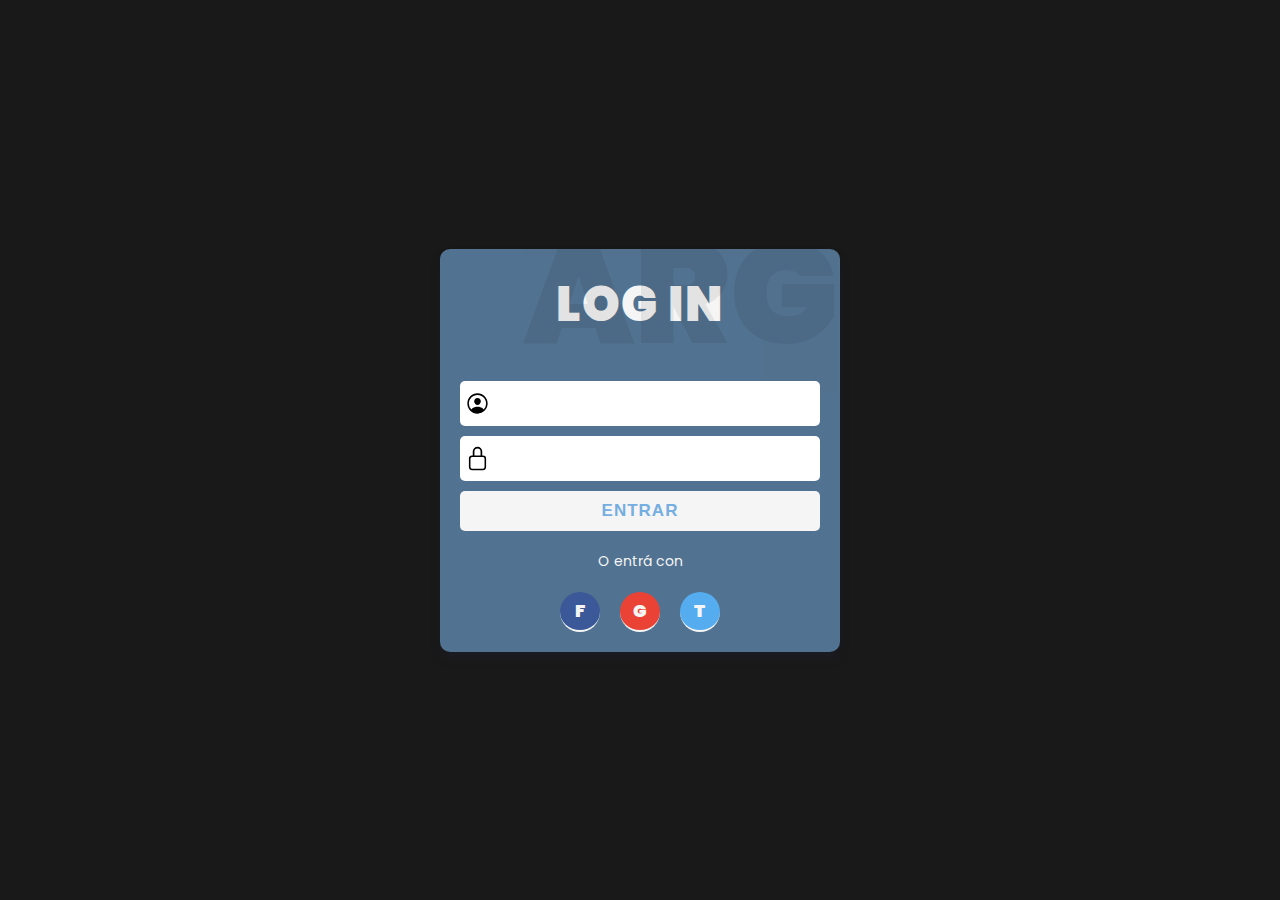
==== log-in.html @ 79b40c64 "agrego formularios" ====
<!DOCTYPE html>
<html lang="es">
<head>
    <meta charset="UTF-8">
    <meta http-equiv="X-UA-Compatible" content="IE=edge">
    <meta name="viewport" content="width=device-width, initial-scale=1.0">
    <link rel="stylesheet" href="Css/login.css">
    <title>Login</title>
</head>
<body>
  
<section class="form-container">
  <form class="form">
    <h2 class="form__title">LOG IN</h2>
    <!-- INPUTS  -->
    <div class="container-inputs">
      <img src="Assets/person.svg" alt="persona">
      <input type="text" class="input" required>
    </div>
    <div class="container-inputs">
      <img src="Assets/lock.svg" alt="candado">
      <input type="password" class="input" required>
    </div>
    <!-- BTN -->
    <button class="form__btn">ENTRAR</button>
    <!-- CAJA REDES -->
    <span class="title__opciones">O entrá con</span>
    <div class="form__opciones">
      <a href="#">F</a>
      <a href="#">G</a>
      <a href="#">T</a>
    </div>

    <span class="form__arg">ARG</span>
  </form>
</section>
    


<!-- <script type="module" src="https://unpkg.com/ionicons@5.5.2/dist/ionicons/ionicons.esm.js"></script> -->
</body>
</html>
---- Css/login.css ----
@import url('https://fonts.googleapis.com/css2?family=Poppins:wght@300;400;600;700;900&display=swap');


/* ESTILOS GENERALES  */
*,
*::before,
*::after{
  margin: 0;
  padding: 0;
  box-sizing: border-box;
  list-style: none;
  text-decoration: none;
}

:root{
    --color-primario: #75aee0 ;
    --color-terciario: #0e0e0e ;
    --color-secundario: #f5f5f5 ;
    --gris: hsl(0, 0%, 50%);
    --fz-mobile: 1.5rem;
    --fz-tablets: 2rem;
  }
  
  html,body{
    width: 100%;
    font-family: 'Poppins', sans-serif;
  }
  

.form-container{
  width: 100%;
  height: 100vh;
  background-image: linear-gradient(
    rgb(0 0 0 / 90%),
    rgb(0 0 0 / 90%)
  ),
  url('../Assets/argentin-fondocards.png');
  background-position: center center;
  background-size: cover;
  background-repeat: no-repeat;
  display: grid;
  place-items: center;
}

/* FORMULARIO */
.form{
  background-color: rgb(118 174 224 /60%);
  width: min(90%, 400px);
  padding: 20px 0;
  min-height: 350px;
  border-radius: 10px;
  display: flex;
  flex-direction: column;
  justify-content: center;
  gap: 10px;
  align-items: center;
  position: relative;
  overflow: hidden;
  box-shadow: rgba(50, 50, 93, 0.25) 0px 6px 12px -2px, rgba(0, 0, 0, 0.3) 0px 3px 7px -3px;
}

  /* TITULO */
.form__title{
  font-size: clamp(2rem,4vw,3rem);
  letter-spacing: 2px;
  color: var(--color-secundario);
  font-weight: 900;
  margin-bottom: 30px;
}


/* CONTENEDOR DE LOS INPUTS  */
.container-inputs img{
  width: 25px;
}
.container-inputs{
  width: 90%;
  display: flex;
  gap: 5px;
  background-color: #fff;
  padding: 10px 5px;
  border-radius: 5px;
}


/* INPUT  */
.input{
  width: 100%;
  border: none;
  outline: none;
  font-size: 17px;
  color: var(--color-primario);
  font-weight: 600;
}

/* BOTON  */
.form__btn{
  color: var(--color-primario);
  font-weight: 900;
  letter-spacing: 1px;
  outline: none;
  border:none;
  width: 90%;
  font-size: 17px;
  padding: 10px 0;
  background-color: var(--color-secundario);
  border-radius: 5px;
}


/* SPAN, FONDO  */
.form .form__arg{
  position: absolute;
  font-size: 9rem;
  font-weight: 900;
  color: var(--color-terciario);
  top: -4rem;
  right: 2px;
  opacity: 7%;
}


.form__opciones{
  display: grid;
  grid-auto-flow: column;
  grid-template-columns: max-content;
  gap: 20px;
}

.title__opciones{
  color: var(--color-secundario);
  font-size: 14px;
  margin: 10px 0;
}

.form__opciones a{
  color: var(--color-secundario);
  background-color: #0e0e0e;
  width: 40px;
  height: 40px;
  border-radius: 50%;
  display: grid;
  place-items: center;
  font-size: 18px;
  font-weight: 900;
  border-bottom: 2px solid var(--color-secundario);
}

.form__opciones a:nth-child(1){
  background-color: #3b5998;
}

.form__opciones a:nth-child(2){
  background-color: #ea4335;
}

.form__opciones a:nth-child(3){
  background-color: #55acee;
}


@media (min-width: 992px){

  .form__opciones a:focus{
    border: none;
  }
  .form__opciones a:hover{
    filter: opacity(70%);
  }

}
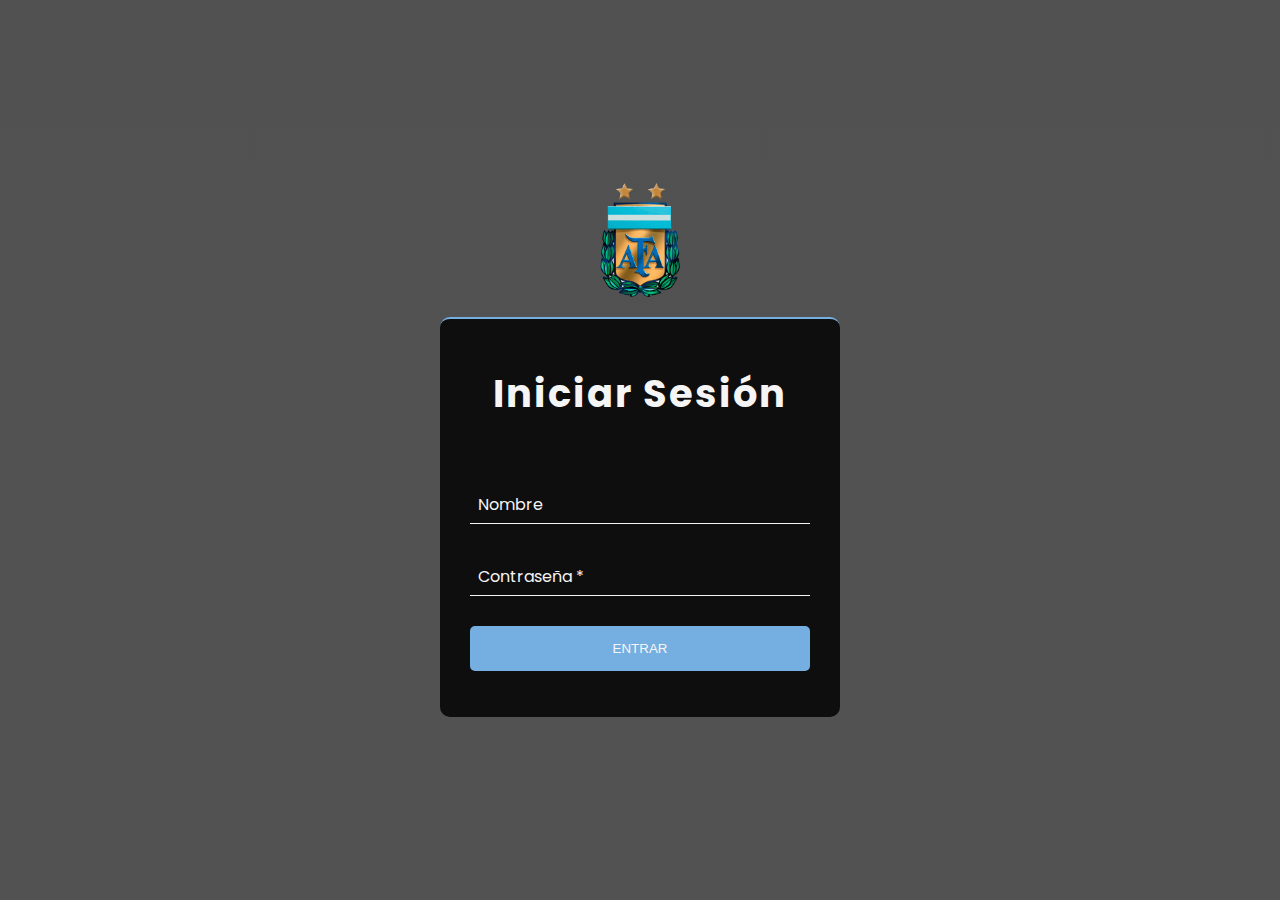
==== commit 455721be: "formularios terminados" ====
--- a/log-in.html
+++ b/log-in.html
@@ -10,33 +10,28 @@
 <body>
   
 <section class="form-container">
+  <img src="Assets/escudo-argentina.png" alt="">
   <form class="form">
-    <h2 class="form__title">LOG IN</h2>
+    <h2 class="form__title">Iniciar Sesión</h2>
     <!-- INPUTS  -->
-    <div class="container-inputs">
-      <img src="Assets/person.svg" alt="persona">
-      <input type="text" class="input" required>
-    </div>
-    <div class="container-inputs">
-      <img src="Assets/lock.svg" alt="candado">
-      <input type="password" class="input" required>
-    </div>
-    <!-- BTN -->
-    <button class="form__btn">ENTRAR</button>
-    <!-- CAJA REDES -->
-    <span class="title__opciones">O entrá con</span>
-    <div class="form__opciones">
-      <a href="#">F</a>
-      <a href="#">G</a>
-      <a href="#">T</a>
+    <div class="grupo">
+      <input type="text" name="nombre" id="nombre" required><span class="barra"></span>
+      <label for="">Nombre</label>
     </div>
 
-    <span class="form__arg">ARG</span>
+    <div class="grupo">
+      <input type="password" name="password" id="password" required><span class="barra"></span>
+      <label for="">Contraseña *</label>
+    </div>
+    <!-- BOTON  -->
+    <button type="submit">ENTRAR</button>
   </form>
 </section>
+
+    
     
 
 
-<!-- <script type="module" src="https://unpkg.com/ionicons@5.5.2/dist/ionicons/ionicons.esm.js"></script> -->
+
 </body>
 </html>--- a/Css/login.css
+++ b/Css/login.css
@@ -32,141 +32,141 @@
   width: 100%;
   height: 100vh;
   background-image: linear-gradient(
-    rgb(0 0 0 / 90%),
-    rgb(0 0 0 / 90%)
+    #000000ae,
+    #000000ad
   ),
   url('../Assets/argentin-fondocards.png');
   background-position: center center;
   background-size: cover;
   background-repeat: no-repeat;
-  display: grid;
-  place-items: center;
+  display: flex;
+  justify-content: center;
+  align-items: center;
+  flex-direction: column;
+  gap: 20px;
+}
+
+.form-container img{
+  width: 80px;
 }
 
 /* FORMULARIO */
 .form{
-  background-color: rgb(118 174 224 /60%);
+  /* background-color: rgb(118 174 224 /60%); */
   width: min(90%, 400px);
-  padding: 20px 0;
-  min-height: 350px;
+  padding:30px;
+  height: 400px;
   border-radius: 10px;
   display: flex;
   flex-direction: column;
   justify-content: center;
-  gap: 10px;
+  gap: 30px;
   align-items: center;
   position: relative;
   overflow: hidden;
-  box-shadow: rgba(50, 50, 93, 0.25) 0px 6px 12px -2px, rgba(0, 0, 0, 0.3) 0px 3px 7px -3px;
+  background-color: var(--color-terciario);
+  border-top: 2px solid var(--color-primario);
 }
 
   /* TITULO */
 .form__title{
-  font-size: clamp(2rem,4vw,3rem);
+  font-size: clamp(2rem,4vw,2.4rem);
   letter-spacing: 2px;
   color: var(--color-secundario);
-  font-weight: 900;
+  font-weight: 700;
   margin-bottom: 30px;
 }
 
 
 /* CONTENEDOR DE LOS INPUTS  */
-.container-inputs img{
-  width: 25px;
+
+.grupo{
+  position: relative;
+  width: 100%;
 }
-.container-inputs{
-  width: 90%;
-  display: flex;
-  gap: 5px;
-  background-color: #fff;
-  padding: 10px 5px;
+
+input{
+  background: none;
+  border: none;
+  outline: none;
+  display: block;
+  color: var(--color-secundario);
+  font-size: 18px;
+  padding: 10px 10px 10px 5px;
+  margin: 0 auto;
+  width: 100%;
+  border-bottom: 1px solid var(--color-secundario);
+}
+
+
+.barra{
+  position: relative;
+  display: block;
+  width: 100%;
+}
+
+.barra::before{
+  content: "";
+  height: 2px;
+  width: 0%;
+  bottom: 0;
+  position: absolute;
+  transition: width ease .4s;
+
+}
+
+
+label{
+  color: var(--color-secundario);
+  font-size: 16px;
+  position: absolute;
+  left: 8px;
+  top: 10px;
+  pointer-events: none;
+  transition: .5s ease all;
+}
+
+
+/* ANIMACIONES  */
+input:focus{
+  color: var(--color-secundario);
+}
+
+input:focus ~ label,
+input:valid ~ label{
+  transform: translateY(-18px);
+  font-size: 12px;
+  color: var(--color-primario);
+  
+}
+
+
+input:focus ~.barra::before{
+  background-color: var(--color-primario);
+  width: 100%;  
+  transition: width ease .4s;
+}
+
+
+button{
+  background-color: var(--color-primario);
+  border: none;
+  color: var(--color-secundario);
+  width: 100%;
+  padding: 5px 20px;
+  padding: 15px 0;
   border-radius: 5px;
 }
 
 
-/* INPUT  */
-.input{
-  width: 100%;
-  border: none;
-  outline: none;
-  font-size: 17px;
-  color: var(--color-primario);
-  font-weight: 600;
-}
-
-/* BOTON  */
-.form__btn{
-  color: var(--color-primario);
-  font-weight: 900;
-  letter-spacing: 1px;
-  outline: none;
-  border:none;
-  width: 90%;
-  font-size: 17px;
-  padding: 10px 0;
-  background-color: var(--color-secundario);
-  border-radius: 5px;
-}
-
-
-/* SPAN, FONDO  */
-.form .form__arg{
-  position: absolute;
-  font-size: 9rem;
-  font-weight: 900;
-  color: var(--color-terciario);
-  top: -4rem;
-  right: 2px;
-  opacity: 7%;
-}
-
-
-.form__opciones{
-  display: grid;
-  grid-auto-flow: column;
-  grid-template-columns: max-content;
-  gap: 20px;
-}
-
-.title__opciones{
-  color: var(--color-secundario);
-  font-size: 14px;
-  margin: 10px 0;
-}
-
-.form__opciones a{
-  color: var(--color-secundario);
-  background-color: #0e0e0e;
-  width: 40px;
-  height: 40px;
-  border-radius: 50%;
-  display: grid;
-  place-items: center;
-  font-size: 18px;
-  font-weight: 900;
-  border-bottom: 2px solid var(--color-secundario);
-}
-
-.form__opciones a:nth-child(1){
-  background-color: #3b5998;
-}
-
-.form__opciones a:nth-child(2){
-  background-color: #ea4335;
-}
-
-.form__opciones a:nth-child(3){
-  background-color: #55acee;
-}
-
 
 @media (min-width: 992px){
-
-  .form__opciones a:focus{
-    border: none;
+  button{
+    transition: .4s ease-in-out;
   }
-  .form__opciones a:hover{
-    filter: opacity(70%);
+  button:hover{
+    transform: scale(.9);
+    cursor: pointer;
+    transition: .4s ease-in-out;
   }
-
 }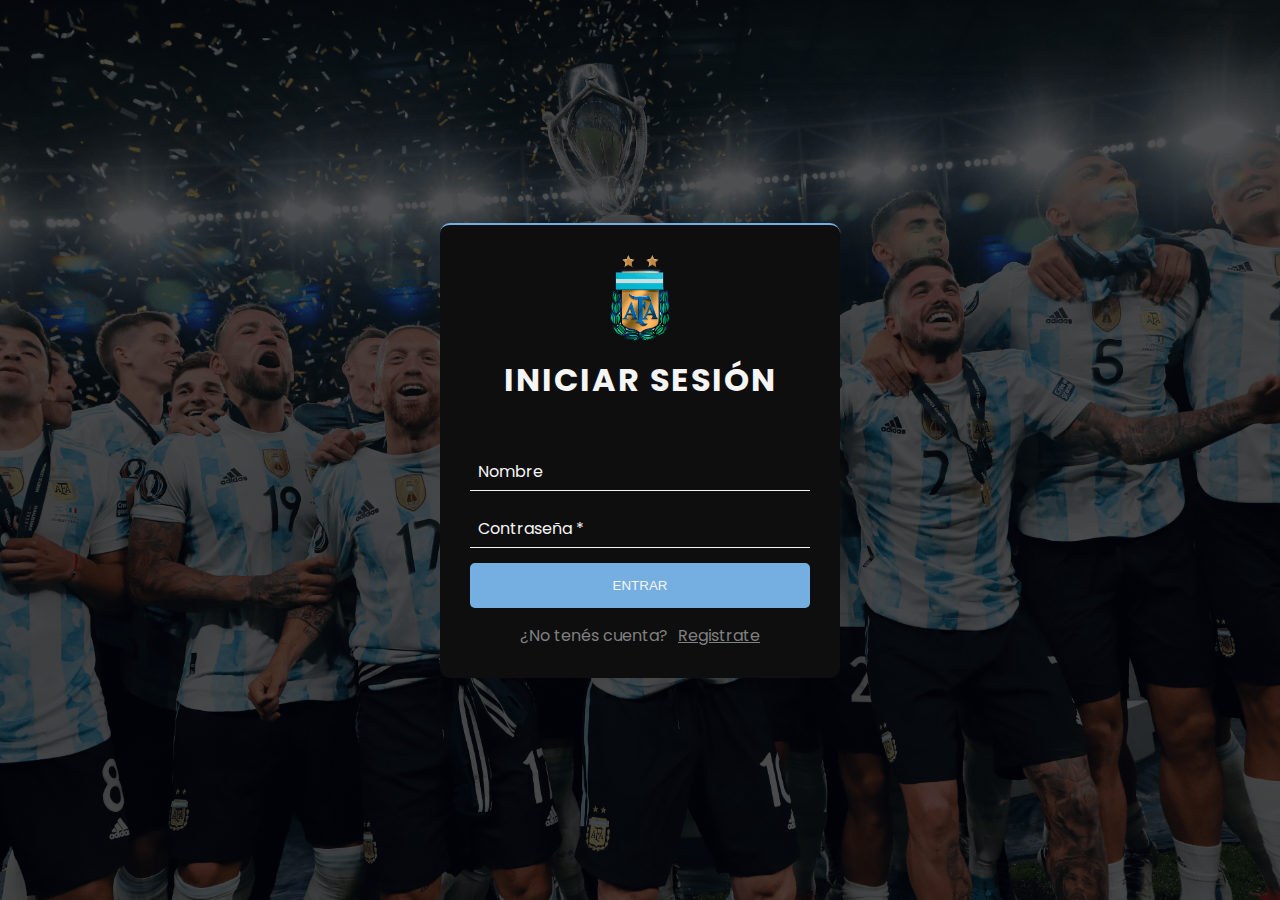
==== commit ba45335a: "agrego footer" ====
--- a/log-in.html
+++ b/log-in.html
@@ -10,8 +10,8 @@
 <body>
   
 <section class="form-container">
-  <img src="Assets/escudo-argentina.png" alt="">
   <form class="form">
+    <img src="Assets/escudo-argentina.png" alt="">
     <h2 class="form__title">Iniciar Sesión</h2>
     <!-- INPUTS  -->
     <div class="grupo">
@@ -25,6 +25,11 @@
     </div>
     <!-- BOTON  -->
     <button type="submit">ENTRAR</button>
+    <!-- links -->
+   <div class="form__footer">
+    <p>¿No tenés cuenta?</p>
+    <a href="sign-in.html">Registrate</a>
+   </div>
   </form>
 </section>
 
--- a/Css/login.css
+++ b/Css/login.css
@@ -35,32 +35,31 @@
     #000000ae,
     #000000ad
   ),
-  url('../Assets/argentin-fondocards.png');
+  url('../Assets/seleccion-fondo-optimizada.png');
   background-position: center center;
   background-size: cover;
   background-repeat: no-repeat;
   display: flex;
   justify-content: center;
   align-items: center;
-  flex-direction: column;
-  gap: 20px;
 }
 
 .form-container img{
-  width: 80px;
+  width: 60px;
 }
+
 
 /* FORMULARIO */
 .form{
-  /* background-color: rgb(118 174 224 /60%); */
+  
   width: min(90%, 400px);
   padding:30px;
-  height: 400px;
+  min-height: 400px;
   border-radius: 10px;
   display: flex;
   flex-direction: column;
   justify-content: center;
-  gap: 30px;
+  gap: 15px;
   align-items: center;
   position: relative;
   overflow: hidden;
@@ -70,12 +69,14 @@
 
   /* TITULO */
 .form__title{
-  font-size: clamp(2rem,4vw,2.4rem);
+  font-size: clamp(1.7rem,4vw,2rem);
   letter-spacing: 2px;
   color: var(--color-secundario);
   font-weight: 700;
+  text-transform: uppercase;
   margin-bottom: 30px;
 }
+
 
 
 /* CONTENEDOR DE LOS INPUTS  */
@@ -169,4 +170,24 @@
     cursor: pointer;
     transition: .4s ease-in-out;
   }
-}+}
+
+
+.form__footer{
+  display: flex;
+  width: 100%;
+  color: var(--color-primario);
+  color: var(--gris);
+  gap: 10px;
+  justify-content: center;
+}
+
+.form__footer a{
+  color: var(--gris);
+  text-decoration: underline;
+}
+
+.form__footer a:visited{
+  color: hsl(279, 38%, 31%);
+}
+
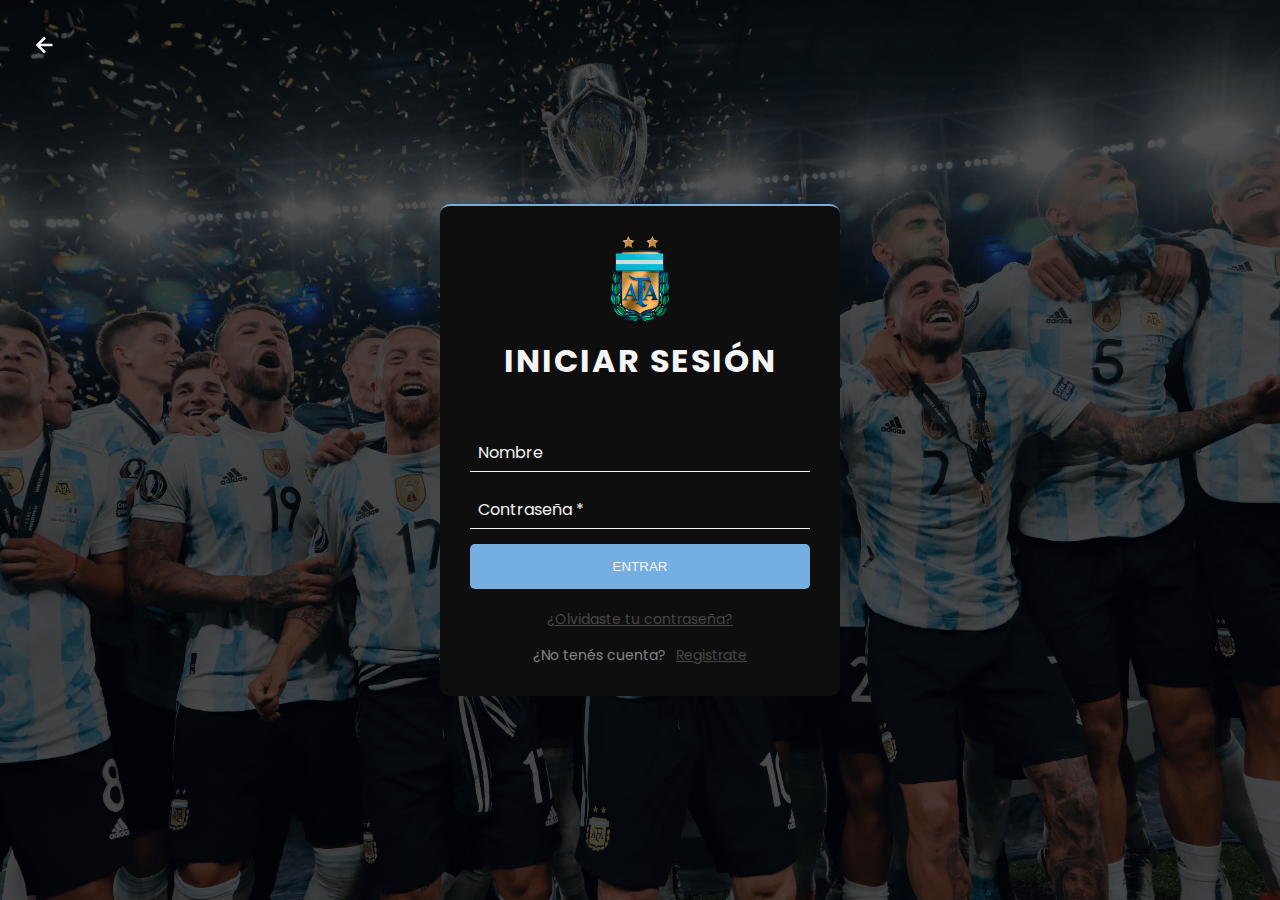
==== commit 057fac69: "agrego boton back" ====
--- a/log-in.html
+++ b/log-in.html
@@ -26,11 +26,18 @@
     <!-- BOTON  -->
     <button type="submit">ENTRAR</button>
     <!-- links -->
+
+    <div class="form__footer">
+      <a href="#" class="btn-password">¿Olvidaste tu contraseña?</a>
+    </div>
    <div class="form__footer">
     <p>¿No tenés cuenta?</p>
     <a href="sign-in.html">Registrate</a>
    </div>
   </form>
+
+  <a href="index.html" class="btn-back"><img src="Assets/arrow-back.svg"></a>
+
 </section>
 
     
--- a/Css/login.css
+++ b/Css/login.css
@@ -42,6 +42,7 @@
   display: flex;
   justify-content: center;
   align-items: center;
+  position: relative;
 }
 
 .form-container img{
@@ -77,6 +78,15 @@
   margin-bottom: 30px;
 }
 
+.btn-back{
+  position: absolute;
+  top: 30px;
+  left: 30px;
+}
+
+.btn-back img {
+  width: 30px;
+}
 
 
 /* CONTENEDOR DE LOS INPUTS  */
@@ -160,6 +170,31 @@
 }
 
 
+.form__footer{
+  display: flex;
+  flex-direction: column;
+  align-items: center;
+  justify-content: center;
+  color: var(--color-secundario);
+  opacity: 50%;
+  font-size: 14px;
+}
+
+.form__footer a{
+  color: var(--gris);
+  text-decoration: underline;
+}
+
+.form__footer a:visited,
+.btn-password > a{
+  color: hsl(279, 38%, 31%);
+}
+
+.btn-password{
+  font-size: 14px;
+  margin-top: 5px;
+}
+
 
 @media (min-width: 992px){
   button{
@@ -170,24 +205,10 @@
     cursor: pointer;
     transition: .4s ease-in-out;
   }
-}
-
-
-.form__footer{
-  display: flex;
-  width: 100%;
-  color: var(--color-primario);
-  color: var(--gris);
-  gap: 10px;
-  justify-content: center;
-}
-
-.form__footer a{
-  color: var(--gris);
-  text-decoration: underline;
-}
-
-.form__footer a:visited{
-  color: hsl(279, 38%, 31%);
-}
-
+  .form__footer{
+    flex-direction: row;
+    gap: 10px;
+  }
+}
+
+
